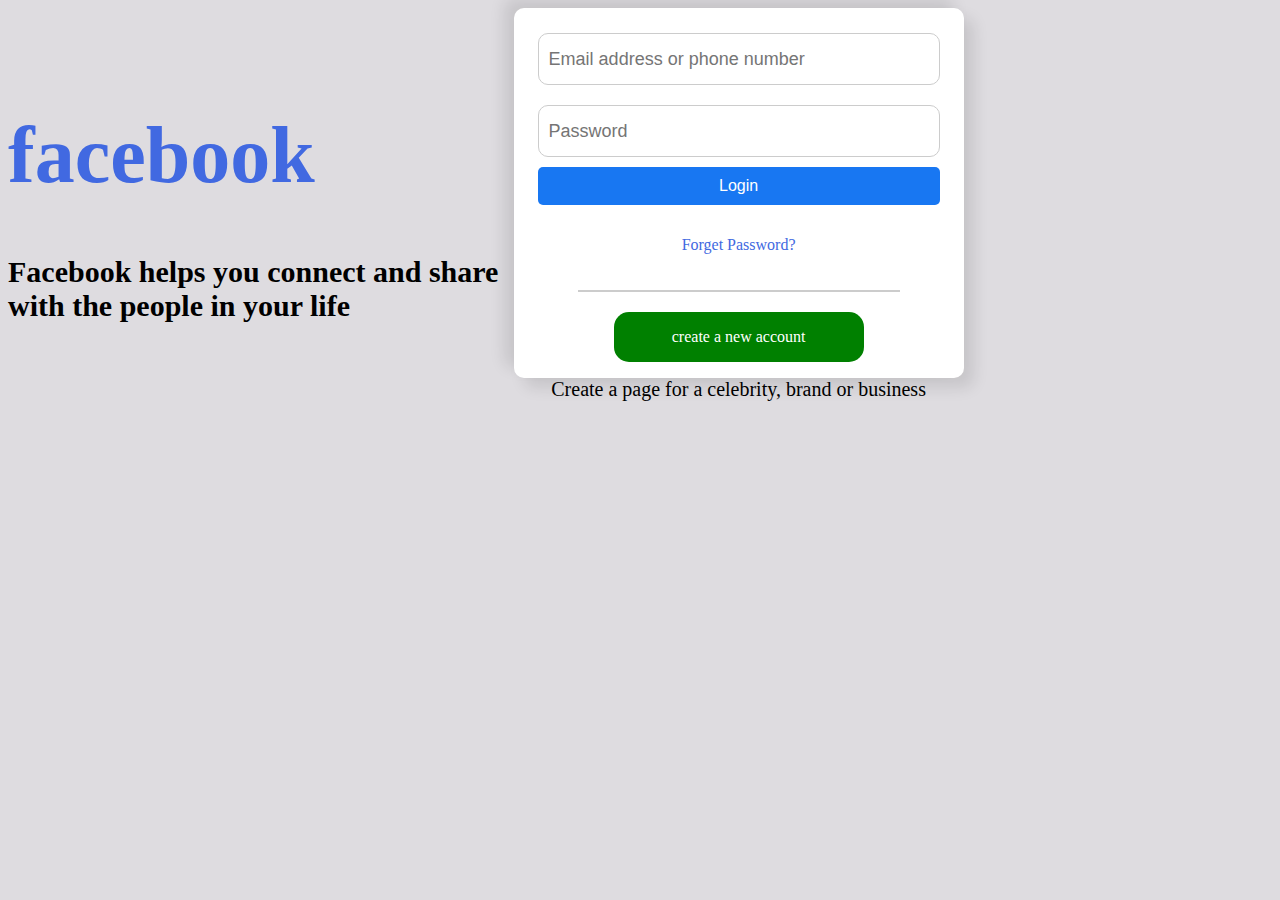
==== index.html @ a2342421 "updated" ====
<!DOCTYPE html>
<html lang="en">
<head>
    <meta charset="UTF-8">
    <meta name="viewport" content="width=device-width, initial-scale=1.0">
    <title>Facebook</title>
    <link rel="stylesheet" href="./style.css">
</head>
<body>
    <div class="Container">
        <div class="LeftPart">
            <h1>facebook</h1>
            <h3>Facebook helps you connect and share with the people in your life</h3>

        </div>
        <div class="RightPart">
            <div class="LoginPage">
                <form action="">
                <input type="text" placeholder="Email address or phone number">
                <input type="password" placeholder="Password ">
                <button>Login</button>
                 </form>
                 <p>Forget Password?</p>
                 <hr>
                 <div class="CreateAccount">
                    create a new account
                 </div>
            </div>
            <div class="Footer">
                <span>Create a page for a celebrity, brand or business</span>
            </div>

        </div>
    </div>
    
</body>
</html>
---- style.css ----
body{
    height: 100;
    display: flex;
    justify-content: center;
    align-items: center;
    flex-direction: column;
    background-color: rgb(222,220,224);

    }
    .Container{
        height: 10px, 20px;
        display: flex;
        flex-direction: row;
        align-items: center;
        
    }
    .LeftPart{
        width: 40%;
    }
    h1{
        color: royalblue;
        font-size: 80px;
    }
    h3{
        color: black;
        font-size: 30px;
    }
    .RightPart{
        
        display: flex;
        align-items: center;
        flex-direction: column;
    }
    .LoginPage{
        display: flex;
        flex-direction: column;
        align-items: center;
        background-color: white;
        width: 450px;
        height: 370px;
        box-shadow: -10px -10px 15px rgba(0,0,0,0.1),
        10px 10px 15px rgba(0,0,0,0.1) ;
        border-radius: 10px;
    }
    form{
        display: flex;
        flex-direction: column;
        justify-content: center;
        align-items: center;
        padding: 15px 0px;
    }
    input{
        width: 380px;
        height: 50px;
        margin: 10px 0px;
        padding: 0px 10px;
        outline: none;
        border: 1px solid #ccc;
        font-size: 18px;
        border-radius:10px
    }
    button{
        background-color: #1877F2;
        color: #fff;
        padding: 10px 20px;
        font-size: 16px;
        border: none;
        border-radius: 5px;
        cursor: pointer;
        display: inline-block;
        text-decoration: none;
        text-align: center;
        transition: background-color 0.3s ease;
        width: 100%;
      }
    
    p{
        color: royalblue;
    }
    hr{
        border: 1px solid #ccc;
        width: 320px;
        margin: 20px 0px;
    }
    .CreateAccount{ display: flex;
        justify-content: center;
        align-items: center;
        text-align: center;
        background-color: green;
        width: 250px;
        height: 50px;
        border-radius: 15px;
        color: white;

    }
    .Footer{
        font-size: 20px;
        color: black;
    }
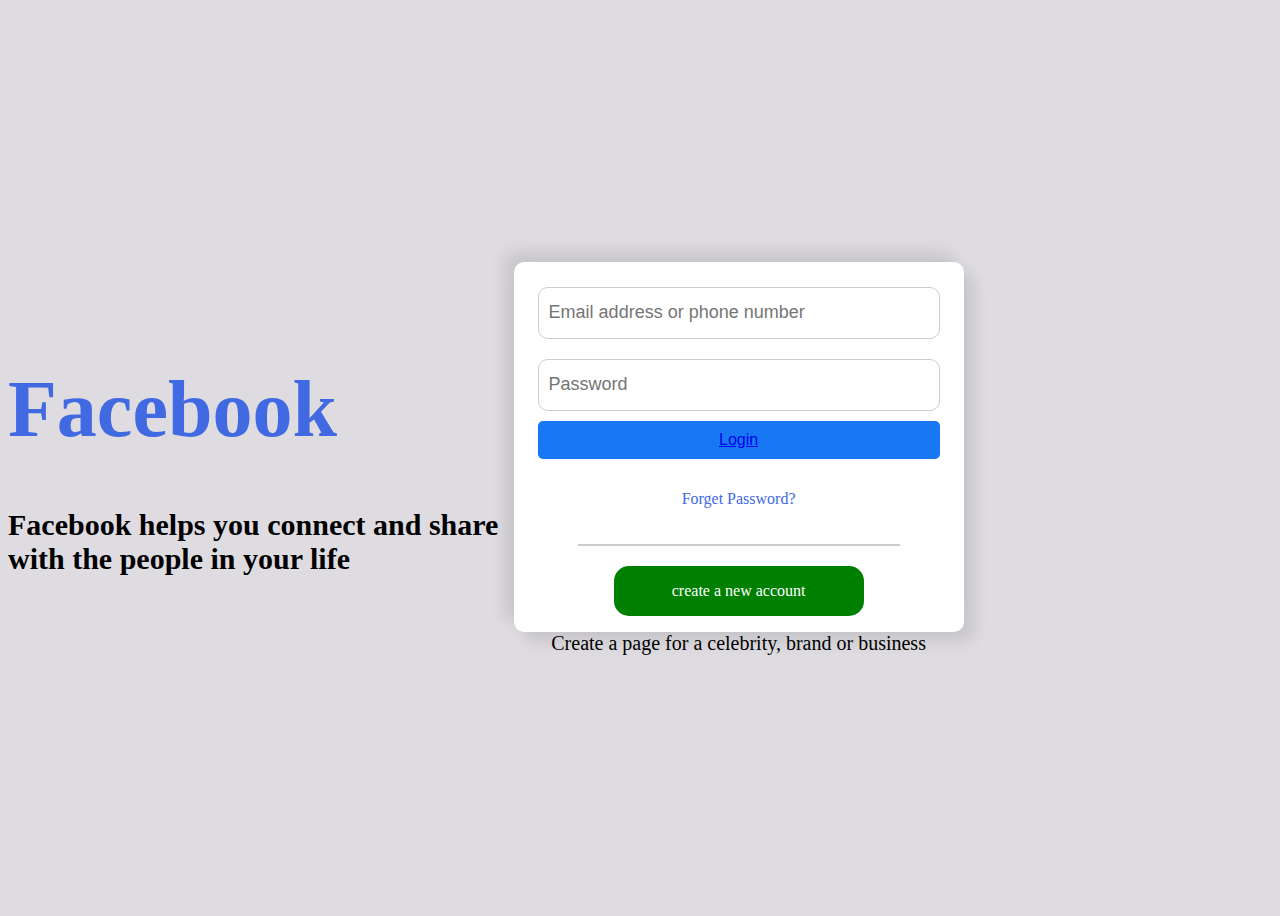
==== commit 39c2f979: "dashbord update" ====
--- a/index.html
+++ b/index.html
@@ -9,7 +9,7 @@
 <body>
     <div class="Container">
         <div class="LeftPart">
-            <h1>facebook</h1>
+            <h1>Facebook</h1>
             <h3>Facebook helps you connect and share with the people in your life</h3>
 
         </div>
@@ -18,7 +18,7 @@
                 <form action="">
                 <input type="text" placeholder="Email address or phone number">
                 <input type="password" placeholder="Password ">
-                <button>Login</button>
+                <button><a href="./Dash.html" target="_blank">Login</a></button>
                  </form>
                  <p>Forget Password?</p>
                  <hr>
--- a/style.css
+++ b/style.css
@@ -10,7 +10,7 @@
 
     }
     .Container{
-        height: 10px, 20px;
+        height: 100vh;
         display: flex;
         flex-direction: row;
         align-items: center;
